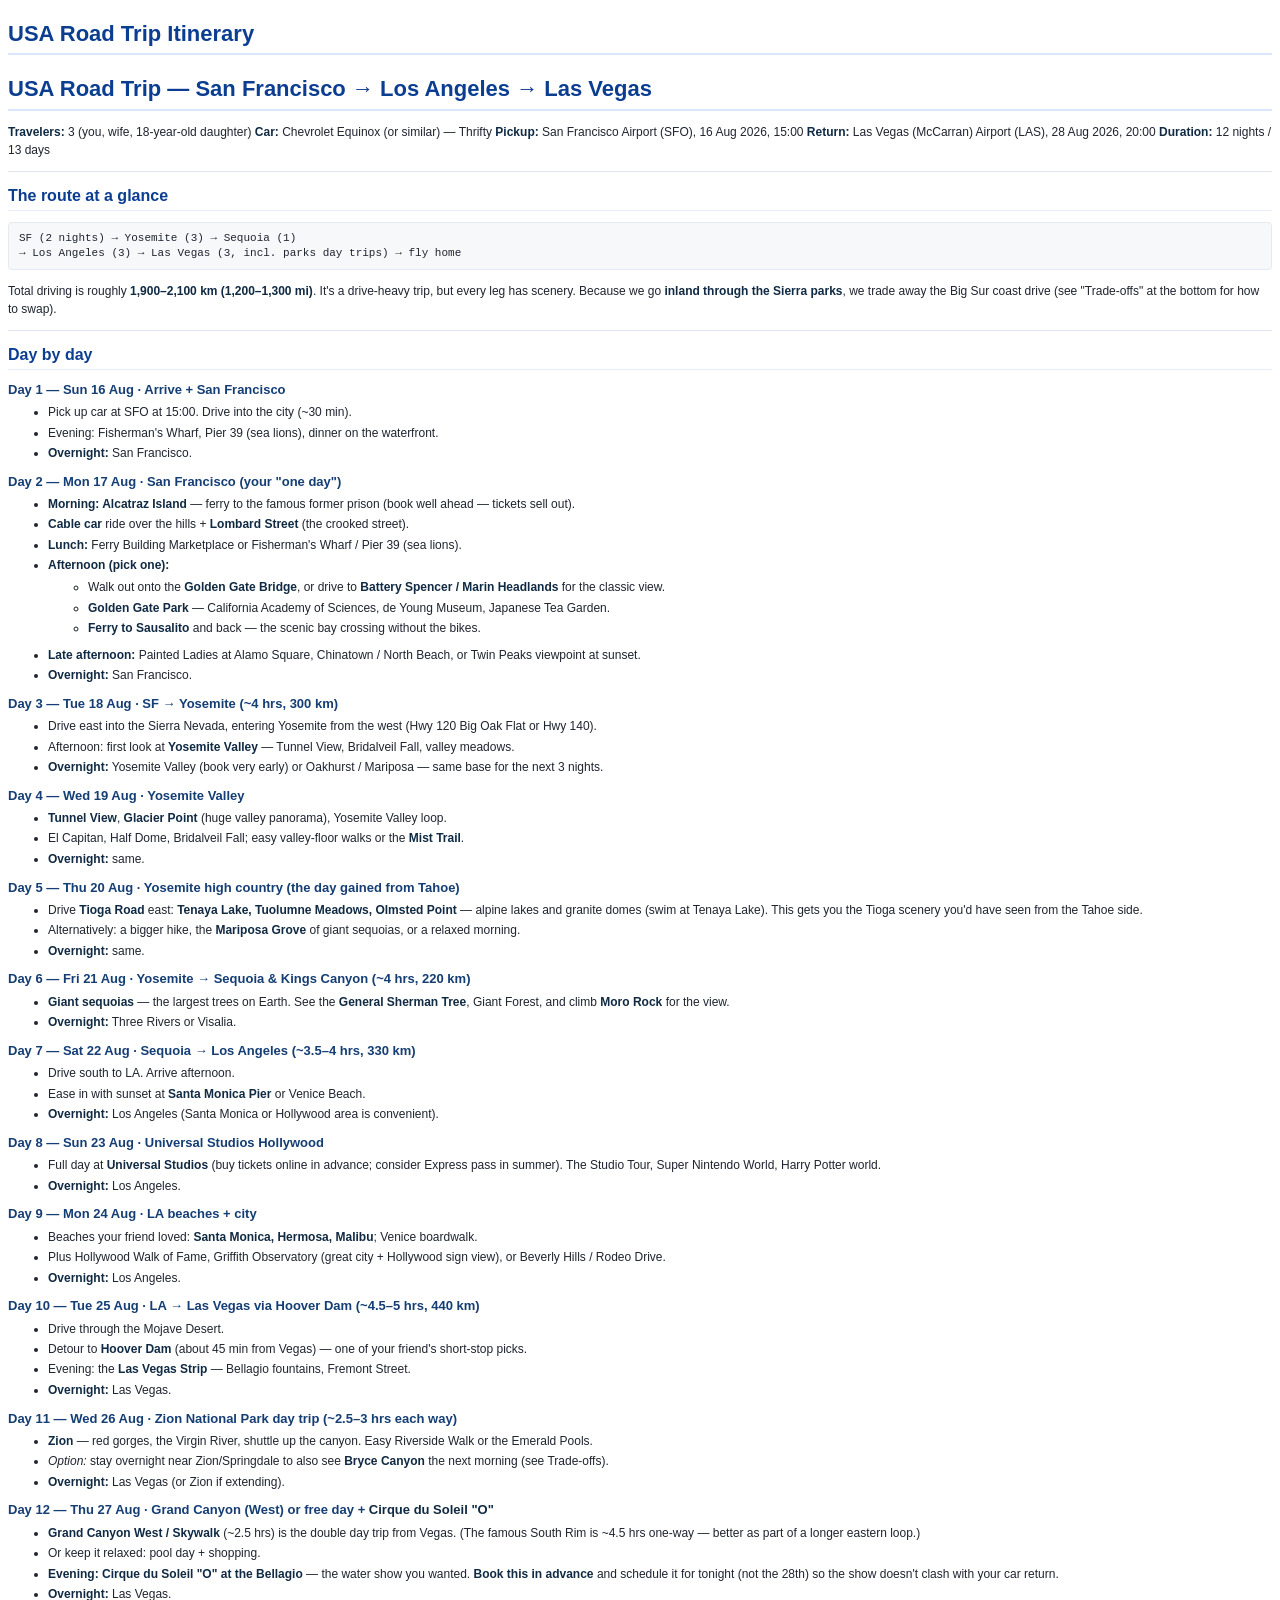
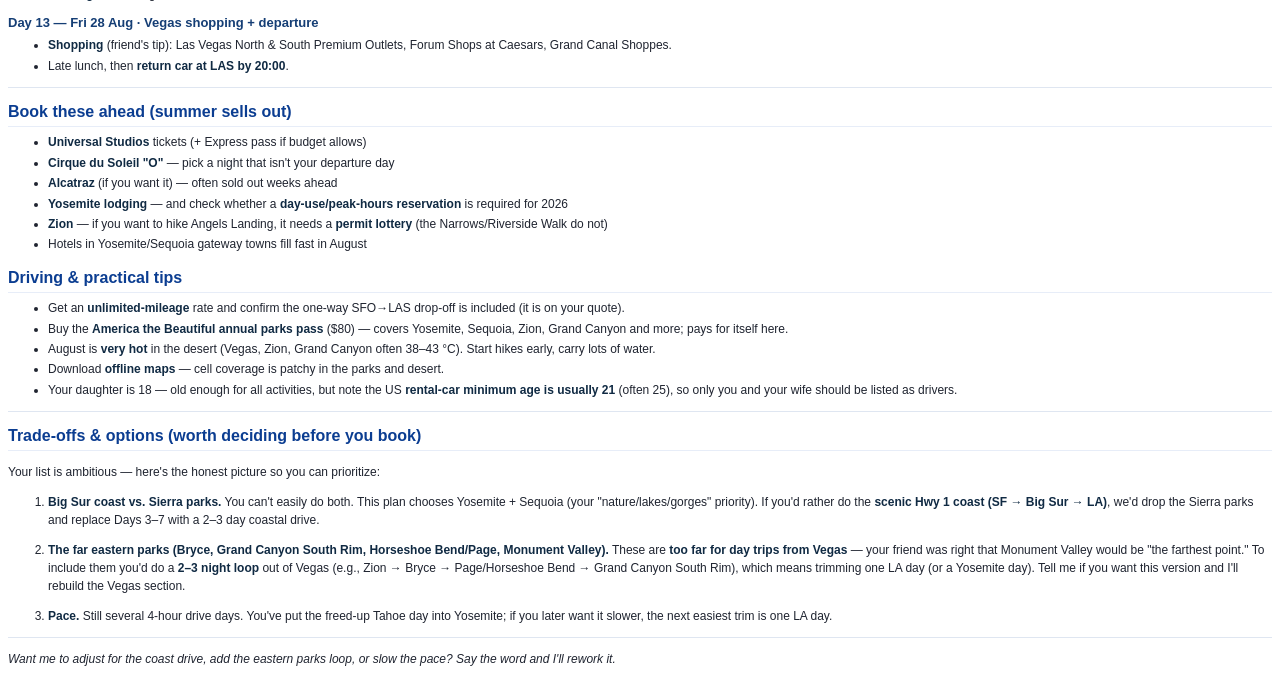
==== index.html @ 6a3eeb63 "Add index.html for GitHub Pages (renamed from itinerary.html)" ====
<!DOCTYPE html>
<html xmlns="http://www.w3.org/1999/xhtml">
<head>
  <meta charset="utf-8" />
  <meta name="generator" content="pandoc 3.10" />
  <meta name="viewport" content="width=device-width, initial-scale=1.0, user-scalable=yes" />
  <title>USA Road Trip Itinerary</title>
  <style>

span.smallcaps{font-variant: small-caps;}
div.columns{display: flex; gap: 1.5em;}
div.column{flex: auto;}
@media screen {
div.columns{gap: min(4vw, 1.5em);}
div.column{overflow-x: auto;}
}
div.hanging-indent{margin-left: 1.5em; text-indent: -1.5em;}

ul.task-list[class]{list-style: none;}
ul.task-list li input[type="checkbox"] {
font-size: inherit;
width: 0.8em;
margin: 0 0.8em 0.2em -1.6em;
vertical-align: middle;
}
.display.math{display: block; text-align: center; margin: 0.5rem auto;}
</style>
  <style type="text/css">@page { size: A4; margin: 18mm 16mm; }body {font-family: "Segoe UI", "Helvetica Neue", Arial, sans-serif;color: #1f2430;line-height: 1.5;font-size: 12px;max-width: 100%;}h1,h2,h3 {color: #0b3d91;margin: 0.9em 0 0.4em;line-height: 1.25;}h1 {font-size: 22px;border-bottom: 2px solid #dbe6ff;padding-bottom: 6px;}h2 {font-size: 16px;border-bottom: 1px solid #e7edf8;padding-bottom: 4px;}h3 {font-size: 13px;color: #153e75;}p, li {font-size: 12px;}ul, ol {margin-top: 0.35em;margin-bottom: 0.7em;}li {margin: 0.2em 0;}strong {color: #102a43;}code, pre {background: #f6f8fa;border-radius: 4px;}pre {padding: 8px 10px;overflow-x: auto;font-size: 11px;line-height: 1.35;border: 1px solid #e5e9f0;}hr {border: 0;border-top: 1px solid #dfe6f1;margin: 12px 0;}table {border-collapse: collapse;width: 100%;margin: 8px 0 12px;}th, td {border: 1px solid #d7deea;padding: 6px 8px;vertical-align: top;}th {background: #f1f5ff;text-align: left;}blockquote {margin: 0.6em 0;padding: 0.4em 0.8em;border-left: 3px solid #c9d8ff;background: #f8fbff;}a {color: #0b5bd3;text-decoration: none;}a:hover {text-decoration: underline;}@media print {body { -webkit-print-color-adjust: exact; print-color-adjust: exact; }}
  </style>
</head>
<body>
<header id="title-block-header">
<h1 class="title">USA Road Trip Itinerary</h1>
</header>
<h1 id="usa-road-trip--san-francisco--los-angeles--las-vegas">USA Road
Trip — San Francisco → Los Angeles → Las Vegas</h1>
<p><strong>Travelers:</strong> 3 (you, wife, 18-year-old daughter)
<strong>Car:</strong> Chevrolet Equinox (or similar) — Thrifty
<strong>Pickup:</strong> San Francisco Airport (SFO), 16 Aug 2026, 15:00
<strong>Return:</strong> Las Vegas (McCarran) Airport (LAS), 28 Aug
2026, 20:00 <strong>Duration:</strong> 12 nights / 13 days</p>
<hr />
<h2 id="the-route-at-a-glance">The route at a glance</h2>
<pre><code>SF (2 nights) → Yosemite (3) → Sequoia (1)
→ Los Angeles (3) → Las Vegas (3, incl. parks day trips) → fly home</code></pre>
<p>Total driving is roughly <strong>1,900–2,100 km (1,200–1,300
mi)</strong>. It&#39;s a drive-heavy trip, but every leg has scenery.
Because we go <strong>inland through the Sierra parks</strong>, we trade
away the Big Sur coast drive (see &quot;Trade-offs&quot; at the bottom for how to
swap).</p>
<hr />
<h2 id="day-by-day">Day by day</h2>
<h3 id="day-1--sun-16-aug--arrive--san-francisco">Day 1 — Sun 16 Aug ·
Arrive + San Francisco</h3>
<ul>
<li>Pick up car at SFO at 15:00. Drive into the city (~30 min).</li>
<li>Evening: Fisherman&#39;s Wharf, Pier 39 (sea lions), dinner on the
waterfront.</li>
<li><strong>Overnight:</strong> San Francisco.</li>
</ul>
<h3 id="day-2--mon-17-aug--san-francisco-your-one-day">Day 2 — Mon 17
Aug · San Francisco (your &quot;one day&quot;)</h3>
<ul>
<li><strong>Morning: Alcatraz Island</strong> — ferry to the famous
former prison (book well ahead — tickets sell out).</li>
<li><strong>Cable car</strong> ride over the hills + <strong>Lombard
Street</strong> (the crooked street).</li>
<li><strong>Lunch:</strong> Ferry Building Marketplace or Fisherman&#39;s
Wharf / Pier 39 (sea lions).</li>
<li><strong>Afternoon (pick one):</strong>
<ul>
<li>Walk out onto the <strong>Golden Gate Bridge</strong>, or drive to
<strong>Battery Spencer / Marin Headlands</strong> for the classic
view.</li>
<li><strong>Golden Gate Park</strong> — California Academy of Sciences,
de Young Museum, Japanese Tea Garden.</li>
<li><strong>Ferry to Sausalito</strong> and back — the scenic bay
crossing without the bikes.</li>
</ul></li>
<li><strong>Late afternoon:</strong> Painted Ladies at Alamo Square,
Chinatown / North Beach, or Twin Peaks viewpoint at sunset.</li>
<li><strong>Overnight:</strong> San Francisco.</li>
</ul>
<h3 id="day-3--tue-18-aug--sf--yosemite-4-hrs-300-km">Day 3 — Tue 18 Aug
· SF → Yosemite (~4 hrs, 300 km)</h3>
<ul>
<li>Drive east into the Sierra Nevada, entering Yosemite from the west
(Hwy 120 Big Oak Flat or Hwy 140).</li>
<li>Afternoon: first look at <strong>Yosemite Valley</strong> — Tunnel
View, Bridalveil Fall, valley meadows.</li>
<li><strong>Overnight:</strong> Yosemite Valley (book very early) or
Oakhurst / Mariposa — same base for the next 3 nights.</li>
</ul>
<h3 id="day-4--wed-19-aug--yosemite-valley">Day 4 — Wed 19 Aug ·
Yosemite Valley</h3>
<ul>
<li><strong>Tunnel View</strong>, <strong>Glacier Point</strong> (huge
valley panorama), Yosemite Valley loop.</li>
<li>El Capitan, Half Dome, Bridalveil Fall; easy valley-floor walks or
the <strong>Mist Trail</strong>.</li>
<li><strong>Overnight:</strong> same.</li>
</ul>
<h3 id="day-5--thu-20-aug--yosemite-high-country-the-day-gained-from-tahoe">Day
5 — Thu 20 Aug · Yosemite high country (the day gained from Tahoe)</h3>
<ul>
<li>Drive <strong>Tioga Road</strong> east: <strong>Tenaya Lake,
Tuolumne Meadows, Olmsted Point</strong> — alpine lakes and granite
domes (swim at Tenaya Lake). This gets you the Tioga scenery you&#39;d have
seen from the Tahoe side.</li>
<li>Alternatively: a bigger hike, the <strong>Mariposa Grove</strong> of
giant sequoias, or a relaxed morning.</li>
<li><strong>Overnight:</strong> same.</li>
</ul>
<h3 id="day-6--fri-21-aug--yosemite--sequoia--kings-canyon-4-hrs-220-km">Day
6 — Fri 21 Aug · Yosemite → Sequoia &amp; Kings Canyon (~4 hrs, 220
km)</h3>
<ul>
<li><strong>Giant sequoias</strong> — the largest trees on Earth. See
the <strong>General Sherman Tree</strong>, Giant Forest, and climb
<strong>Moro Rock</strong> for the view.</li>
<li><strong>Overnight:</strong> Three Rivers or Visalia.</li>
</ul>
<h3 id="day-7--sat-22-aug--sequoia--los-angeles-354-hrs-330-km">Day 7 —
Sat 22 Aug · Sequoia → Los Angeles (~3.5–4 hrs, 330 km)</h3>
<ul>
<li>Drive south to LA. Arrive afternoon.</li>
<li>Ease in with sunset at <strong>Santa Monica Pier</strong> or Venice
Beach.</li>
<li><strong>Overnight:</strong> Los Angeles (Santa Monica or Hollywood
area is convenient).</li>
</ul>
<h3 id="day-8--sun-23-aug--universal-studios-hollywood">Day 8 — Sun 23
Aug · Universal Studios Hollywood</h3>
<ul>
<li>Full day at <strong>Universal Studios</strong> (buy tickets online
in advance; consider Express pass in summer). The Studio Tour, Super
Nintendo World, Harry Potter world.</li>
<li><strong>Overnight:</strong> Los Angeles.</li>
</ul>
<h3 id="day-9--mon-24-aug--la-beaches--city">Day 9 — Mon 24 Aug · LA
beaches + city</h3>
<ul>
<li>Beaches your friend loved: <strong>Santa Monica, Hermosa,
Malibu</strong>; Venice boardwalk.</li>
<li>Plus Hollywood Walk of Fame, Griffith Observatory (great city +
Hollywood sign view), or Beverly Hills / Rodeo Drive.</li>
<li><strong>Overnight:</strong> Los Angeles.</li>
</ul>
<h3 id="day-10--tue-25-aug--la--las-vegas-via-hoover-dam-455-hrs-440-km">Day
10 — Tue 25 Aug · LA → Las Vegas via Hoover Dam (~4.5–5 hrs, 440
km)</h3>
<ul>
<li>Drive through the Mojave Desert.</li>
<li>Detour to <strong>Hoover Dam</strong> (about 45 min from Vegas) —
one of your friend&#39;s short-stop picks.</li>
<li>Evening: the <strong>Las Vegas Strip</strong> — Bellagio fountains,
Fremont Street.</li>
<li><strong>Overnight:</strong> Las Vegas.</li>
</ul>
<h3 id="day-11--wed-26-aug--zion-national-park-day-trip-253-hrs-each-way">Day
11 — Wed 26 Aug · Zion National Park day trip (~2.5–3 hrs each way)</h3>
<ul>
<li><strong>Zion</strong> — red gorges, the Virgin River, shuttle up the
canyon. Easy Riverside Walk or the Emerald Pools.</li>
<li><em>Option:</em> stay overnight near Zion/Springdale to also see
<strong>Bryce Canyon</strong> the next morning (see Trade-offs).</li>
<li><strong>Overnight:</strong> Las Vegas (or Zion if extending).</li>
</ul>
<h3 id="day-12--thu-27-aug--grand-canyon-west-or-free-day--cirque-du-soleil-o">Day
12 — Thu 27 Aug · Grand Canyon (West) or free day + <strong>Cirque du
Soleil &quot;O&quot;</strong></h3>
<ul>
<li><strong>Grand Canyon West / Skywalk</strong> (~2.5 hrs) is the
double day trip from Vegas. (The famous South Rim is ~4.5 hrs one-way —
better as part of a longer eastern loop.)</li>
<li>Or keep it relaxed: pool day + shopping.</li>
<li><strong>Evening: Cirque du Soleil &quot;O&quot; at the Bellagio</strong> — the
water show you wanted. <strong>Book this in advance</strong> and
schedule it for tonight (not the 28th) so the show doesn&#39;t clash with
your car return.</li>
<li><strong>Overnight:</strong> Las Vegas.</li>
</ul>
<h3 id="day-13--fri-28-aug--vegas-shopping--departure">Day 13 — Fri 28
Aug · Vegas shopping + departure</h3>
<ul>
<li><strong>Shopping</strong> (friend&#39;s tip): Las Vegas North &amp;
South Premium Outlets, Forum Shops at Caesars, Grand Canal Shoppes.</li>
<li>Late lunch, then <strong>return car at LAS by 20:00</strong>.</li>
</ul>
<hr />
<h2 id="book-these-ahead-summer-sells-out">Book these ahead (summer
sells out)</h2>
<ul>
<li><strong>Universal Studios</strong> tickets (+ Express pass if budget
allows)</li>
<li><strong>Cirque du Soleil &quot;O&quot;</strong> — pick a night that isn&#39;t your
departure day</li>
<li><strong>Alcatraz</strong> (if you want it) — often sold out weeks
ahead</li>
<li><strong>Yosemite lodging</strong> — and check whether a
<strong>day-use/peak-hours reservation</strong> is required for
2026</li>
<li><strong>Zion</strong> — if you want to hike Angels Landing, it needs
a <strong>permit lottery</strong> (the Narrows/Riverside Walk do
not)</li>
<li>Hotels in Yosemite/Sequoia gateway towns fill fast in August</li>
</ul>
<h2 id="driving--practical-tips">Driving &amp; practical tips</h2>
<ul>
<li>Get an <strong>unlimited-mileage</strong> rate and confirm the
one-way SFO→LAS drop-off is included (it is on your quote).</li>
<li>Buy the <strong>America the Beautiful annual parks pass</strong>
($80) — covers Yosemite, Sequoia, Zion, Grand Canyon and more; pays for
itself here.</li>
<li>August is <strong>very hot</strong> in the desert (Vegas, Zion,
Grand Canyon often 38–43 °C). Start hikes early, carry lots of
water.</li>
<li>Download <strong>offline maps</strong> — cell coverage is patchy in
the parks and desert.</li>
<li>Your daughter is 18 — old enough for all activities, but note the US
<strong>rental-car minimum age is usually 21</strong> (often 25), so
only you and your wife should be listed as drivers.</li>
</ul>
<hr />
<h2 id="trade-offs--options-worth-deciding-before-you-book">Trade-offs
&amp; options (worth deciding before you book)</h2>
<p>Your list is ambitious — here&#39;s the honest picture so you can
prioritize:</p>
<ol type="1">
<li><p><strong>Big Sur coast vs. Sierra parks.</strong> You can&#39;t easily
do both. This plan chooses Yosemite + Sequoia (your
&quot;nature/lakes/gorges&quot; priority). If you&#39;d rather do the <strong>scenic
Hwy 1 coast (SF → Big Sur → LA)</strong>, we&#39;d drop the Sierra parks and
replace Days 3–7 with a 2–3 day coastal drive.</p></li>
<li><p><strong>The far eastern parks (Bryce, Grand Canyon South Rim,
Horseshoe Bend/Page, Monument Valley).</strong> These are <strong>too
far for day trips from Vegas</strong> — your friend was right that
Monument Valley would be &quot;the farthest point.&quot; To include them you&#39;d do
a <strong>2–3 night loop</strong> out of Vegas (e.g., Zion → Bryce →
Page/Horseshoe Bend → Grand Canyon South Rim), which means trimming one
LA day (or a Yosemite day). Tell me if you want this version and I&#39;ll
rebuild the Vegas section.</p></li>
<li><p><strong>Pace.</strong> Still several 4-hour drive days. You&#39;ve
put the freed-up Tahoe day into Yosemite; if you later want it slower,
the next easiest trim is one LA day.</p></li>
</ol>
<hr />
<p><em>Want me to adjust for the coast drive, add the eastern parks
loop, or slow the pace? Say the word and I&#39;ll rework it.</em></p>
</body>
</html>
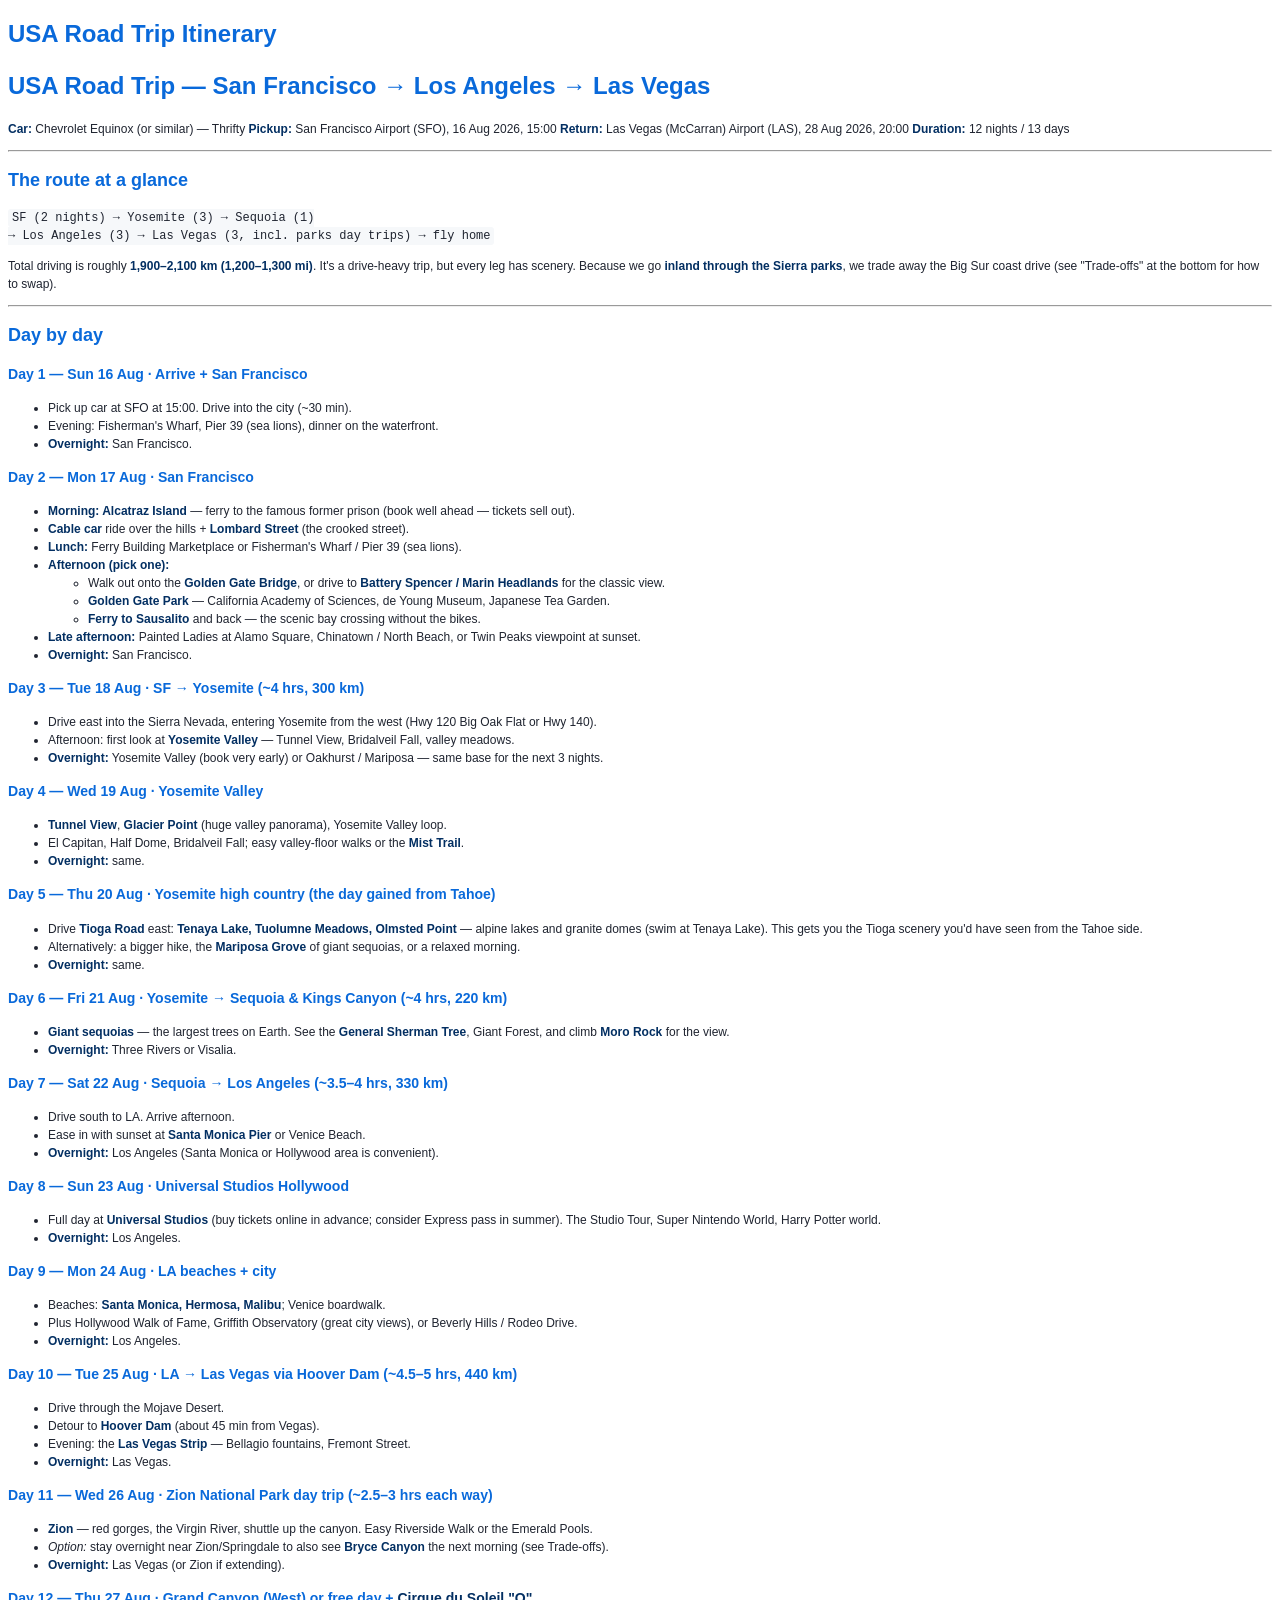
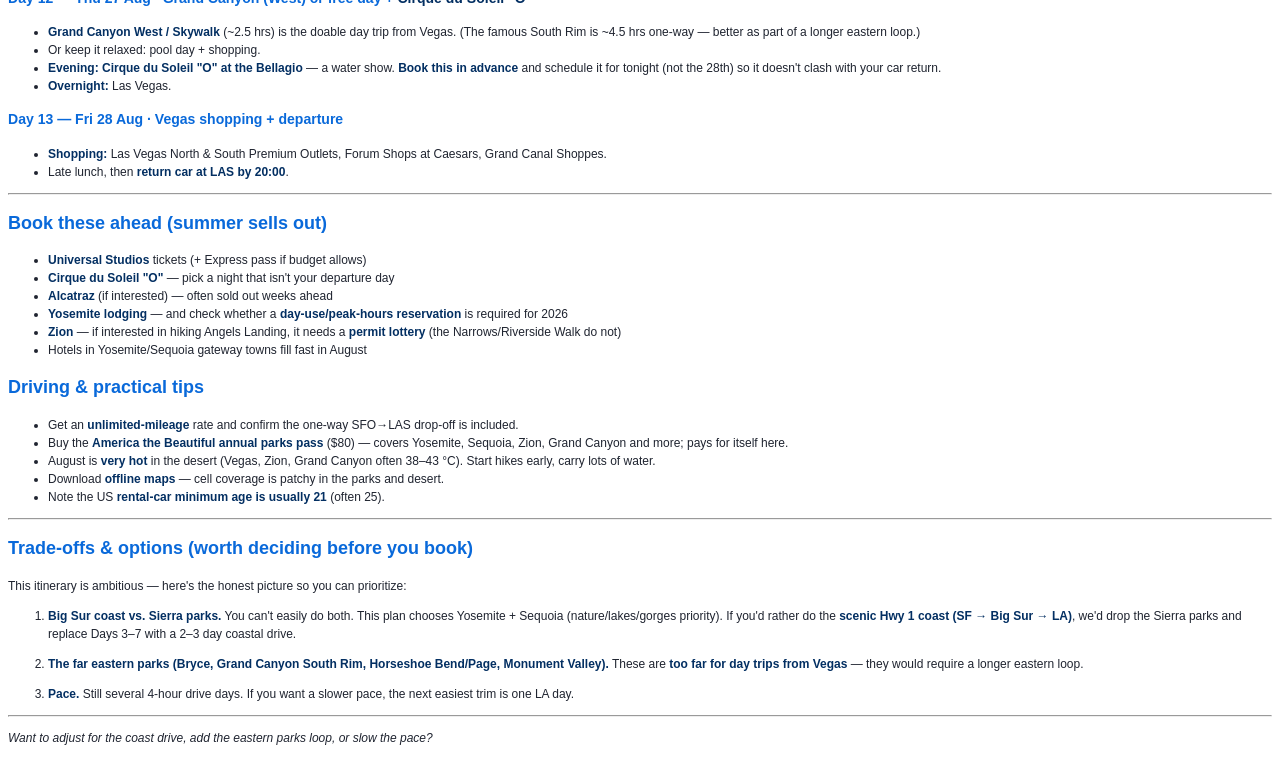
==== commit 39b36598: "Sync index.html with depersonalized itinerary.md" ====
--- a/index.html
+++ b/index.html
@@ -25,8 +25,7 @@
 }
 .display.math{display: block; text-align: center; margin: 0.5rem auto;}
 </style>
-  <style type="text/css">@page { size: A4; margin: 18mm 16mm; }body {font-family: "Segoe UI", "Helvetica Neue", Arial, sans-serif;color: #1f2430;line-height: 1.5;font-size: 12px;max-width: 100%;}h1,h2,h3 {color: #0b3d91;margin: 0.9em 0 0.4em;line-height: 1.25;}h1 {font-size: 22px;border-bottom: 2px solid #dbe6ff;padding-bottom: 6px;}h2 {font-size: 16px;border-bottom: 1px solid #e7edf8;padding-bottom: 4px;}h3 {font-size: 13px;color: #153e75;}p, li {font-size: 12px;}ul, ol {margin-top: 0.35em;margin-bottom: 0.7em;}li {margin: 0.2em 0;}strong {color: #102a43;}code, pre {background: #f6f8fa;border-radius: 4px;}pre {padding: 8px 10px;overflow-x: auto;font-size: 11px;line-height: 1.35;border: 1px solid #e5e9f0;}hr {border: 0;border-top: 1px solid #dfe6f1;margin: 12px 0;}table {border-collapse: collapse;width: 100%;margin: 8px 0 12px;}th, td {border: 1px solid #d7deea;padding: 6px 8px;vertical-align: top;}th {background: #f1f5ff;text-align: left;}blockquote {margin: 0.6em 0;padding: 0.4em 0.8em;border-left: 3px solid #c9d8ff;background: #f8fbff;}a {color: #0b5bd3;text-decoration: none;}a:hover {text-decoration: underline;}@media print {body { -webkit-print-color-adjust: exact; print-color-adjust: exact; }}
-  </style>
+  <style type="text/css">@page { size: A4; margin: 18mm 16mm; }body {font-family: "Segoe UI", "Helvetica Neue", Arial, sans-serif;color: #1f2430;line-height: 1.5;font-size: 12px;max-width: 100%;}h1, h2, h3 {color: #0969da;}a {color: #0969da;text-decoration: none;}a:hover {text-decoration: underline;}strong {color: #032f62;}code {background-color: #f6f8fa;padding: 2px 4px;border-radius: 3px;font-family: monospace;}</style>
 </head>
 <body>
 <header id="title-block-header">
@@ -34,8 +33,7 @@
 </header>
 <h1 id="usa-road-trip--san-francisco--los-angeles--las-vegas">USA Road
 Trip — San Francisco → Los Angeles → Las Vegas</h1>
-<p><strong>Travelers:</strong> 3 (you, wife, 18-year-old daughter)
-<strong>Car:</strong> Chevrolet Equinox (or similar) — Thrifty
+<p><strong>Car:</strong> Chevrolet Equinox (or similar) — Thrifty
 <strong>Pickup:</strong> San Francisco Airport (SFO), 16 Aug 2026, 15:00
 <strong>Return:</strong> Las Vegas (McCarran) Airport (LAS), 28 Aug
 2026, 20:00 <strong>Duration:</strong> 12 nights / 13 days</p>
@@ -58,8 +56,7 @@
 waterfront.</li>
 <li><strong>Overnight:</strong> San Francisco.</li>
 </ul>
-<h3 id="day-2--mon-17-aug--san-francisco-your-one-day">Day 2 — Mon 17
-Aug · San Francisco (your &quot;one day&quot;)</h3>
+<h3 id="day-2--mon-17-aug--san-francisco">Day 2 — Mon 17 Aug · San Francisco</h3>
 <ul>
 <li><strong>Morning: Alcatraz Island</strong> — ferry to the famous
 former prison (book well ahead — tickets sell out).</li>
@@ -140,10 +137,9 @@
 <h3 id="day-9--mon-24-aug--la-beaches--city">Day 9 — Mon 24 Aug · LA
 beaches + city</h3>
 <ul>
-<li>Beaches your friend loved: <strong>Santa Monica, Hermosa,
+<li>Beaches: <strong>Santa Monica, Hermosa,
 Malibu</strong>; Venice boardwalk.</li>
-<li>Plus Hollywood Walk of Fame, Griffith Observatory (great city +
-Hollywood sign view), or Beverly Hills / Rodeo Drive.</li>
+<li>Plus Hollywood Walk of Fame, Griffith Observatory (great city views), or Beverly Hills / Rodeo Drive.</li>
 <li><strong>Overnight:</strong> Los Angeles.</li>
 </ul>
 <h3 id="day-10--tue-25-aug--la--las-vegas-via-hoover-dam-455-hrs-440-km">Day
@@ -151,8 +147,7 @@
 km)</h3>
 <ul>
 <li>Drive through the Mojave Desert.</li>
-<li>Detour to <strong>Hoover Dam</strong> (about 45 min from Vegas) —
-one of your friend&#39;s short-stop picks.</li>
+<li>Detour to <strong>Hoover Dam</strong> (about 45 min from Vegas).</li>
 <li>Evening: the <strong>Las Vegas Strip</strong> — Bellagio fountains,
 Fremont Street.</li>
 <li><strong>Overnight:</strong> Las Vegas.</li>
@@ -171,19 +166,19 @@
 Soleil &quot;O&quot;</strong></h3>
 <ul>
 <li><strong>Grand Canyon West / Skywalk</strong> (~2.5 hrs) is the
-double day trip from Vegas. (The famous South Rim is ~4.5 hrs one-way —
+doable day trip from Vegas. (The famous South Rim is ~4.5 hrs one-way —
 better as part of a longer eastern loop.)</li>
 <li>Or keep it relaxed: pool day + shopping.</li>
-<li><strong>Evening: Cirque du Soleil &quot;O&quot; at the Bellagio</strong> — the
-water show you wanted. <strong>Book this in advance</strong> and
-schedule it for tonight (not the 28th) so the show doesn&#39;t clash with
+<li><strong>Evening: Cirque du Soleil &quot;O&quot; at the Bellagio</strong> — a
+water show. <strong>Book this in advance</strong> and
+schedule it for tonight (not the 28th) so it doesn&#39;t clash with
 your car return.</li>
 <li><strong>Overnight:</strong> Las Vegas.</li>
 </ul>
 <h3 id="day-13--fri-28-aug--vegas-shopping--departure">Day 13 — Fri 28
 Aug · Vegas shopping + departure</h3>
 <ul>
-<li><strong>Shopping</strong> (friend&#39;s tip): Las Vegas North &amp;
+<li><strong>Shopping:</strong> Las Vegas North &amp;
 South Premium Outlets, Forum Shops at Caesars, Grand Canal Shoppes.</li>
 <li>Late lunch, then <strong>return car at LAS by 20:00</strong>.</li>
 </ul>
@@ -195,12 +190,12 @@
 allows)</li>
 <li><strong>Cirque du Soleil &quot;O&quot;</strong> — pick a night that isn&#39;t your
 departure day</li>
-<li><strong>Alcatraz</strong> (if you want it) — often sold out weeks
+<li><strong>Alcatraz</strong> (if interested) — often sold out weeks
 ahead</li>
 <li><strong>Yosemite lodging</strong> — and check whether a
 <strong>day-use/peak-hours reservation</strong> is required for
 2026</li>
-<li><strong>Zion</strong> — if you want to hike Angels Landing, it needs
+<li><strong>Zion</strong> — if interested in hiking Angels Landing, it needs
 a <strong>permit lottery</strong> (the Narrows/Riverside Walk do
 not)</li>
 <li>Hotels in Yosemite/Sequoia gateway towns fill fast in August</li>
@@ -208,7 +203,7 @@
 <h2 id="driving--practical-tips">Driving &amp; practical tips</h2>
 <ul>
 <li>Get an <strong>unlimited-mileage</strong> rate and confirm the
-one-way SFO→LAS drop-off is included (it is on your quote).</li>
+one-way SFO→LAS drop-off is included.</li>
 <li>Buy the <strong>America the Beautiful annual parks pass</strong>
 ($80) — covers Yosemite, Sequoia, Zion, Grand Canyon and more; pays for
 itself here.</li>
@@ -217,35 +212,28 @@
 water.</li>
 <li>Download <strong>offline maps</strong> — cell coverage is patchy in
 the parks and desert.</li>
-<li>Your daughter is 18 — old enough for all activities, but note the US
-<strong>rental-car minimum age is usually 21</strong> (often 25), so
-only you and your wife should be listed as drivers.</li>
+<li>Note the US
+<strong>rental-car minimum age is usually 21</strong> (often 25).</li>
 </ul>
 <hr />
 <h2 id="trade-offs--options-worth-deciding-before-you-book">Trade-offs
 &amp; options (worth deciding before you book)</h2>
-<p>Your list is ambitious — here&#39;s the honest picture so you can
+<p>This itinerary is ambitious — here&#39;s the honest picture so you can
 prioritize:</p>
 <ol type="1">
 <li><p><strong>Big Sur coast vs. Sierra parks.</strong> You can&#39;t easily
-do both. This plan chooses Yosemite + Sequoia (your
-&quot;nature/lakes/gorges&quot; priority). If you&#39;d rather do the <strong>scenic
+do both. This plan chooses Yosemite + Sequoia (nature/lakes/gorges
+priority). If you&#39;d rather do the <strong>scenic
 Hwy 1 coast (SF → Big Sur → LA)</strong>, we&#39;d drop the Sierra parks and
 replace Days 3–7 with a 2–3 day coastal drive.</p></li>
 <li><p><strong>The far eastern parks (Bryce, Grand Canyon South Rim,
 Horseshoe Bend/Page, Monument Valley).</strong> These are <strong>too
-far for day trips from Vegas</strong> — your friend was right that
-Monument Valley would be &quot;the farthest point.&quot; To include them you&#39;d do
-a <strong>2–3 night loop</strong> out of Vegas (e.g., Zion → Bryce →
-Page/Horseshoe Bend → Grand Canyon South Rim), which means trimming one
-LA day (or a Yosemite day). Tell me if you want this version and I&#39;ll
-rebuild the Vegas section.</p></li>
-<li><p><strong>Pace.</strong> Still several 4-hour drive days. You&#39;ve
-put the freed-up Tahoe day into Yosemite; if you later want it slower,
+far for day trips from Vegas</strong> — they would require a longer eastern loop.</p></li>
+<li><p><strong>Pace.</strong> Still several 4-hour drive days. If you want a slower pace,
 the next easiest trim is one LA day.</p></li>
 </ol>
 <hr />
-<p><em>Want me to adjust for the coast drive, add the eastern parks
-loop, or slow the pace? Say the word and I&#39;ll rework it.</em></p>
+<p><em>Want to adjust for the coast drive, add the eastern parks
+loop, or slow the pace?</em></p>
 </body>
 </html>
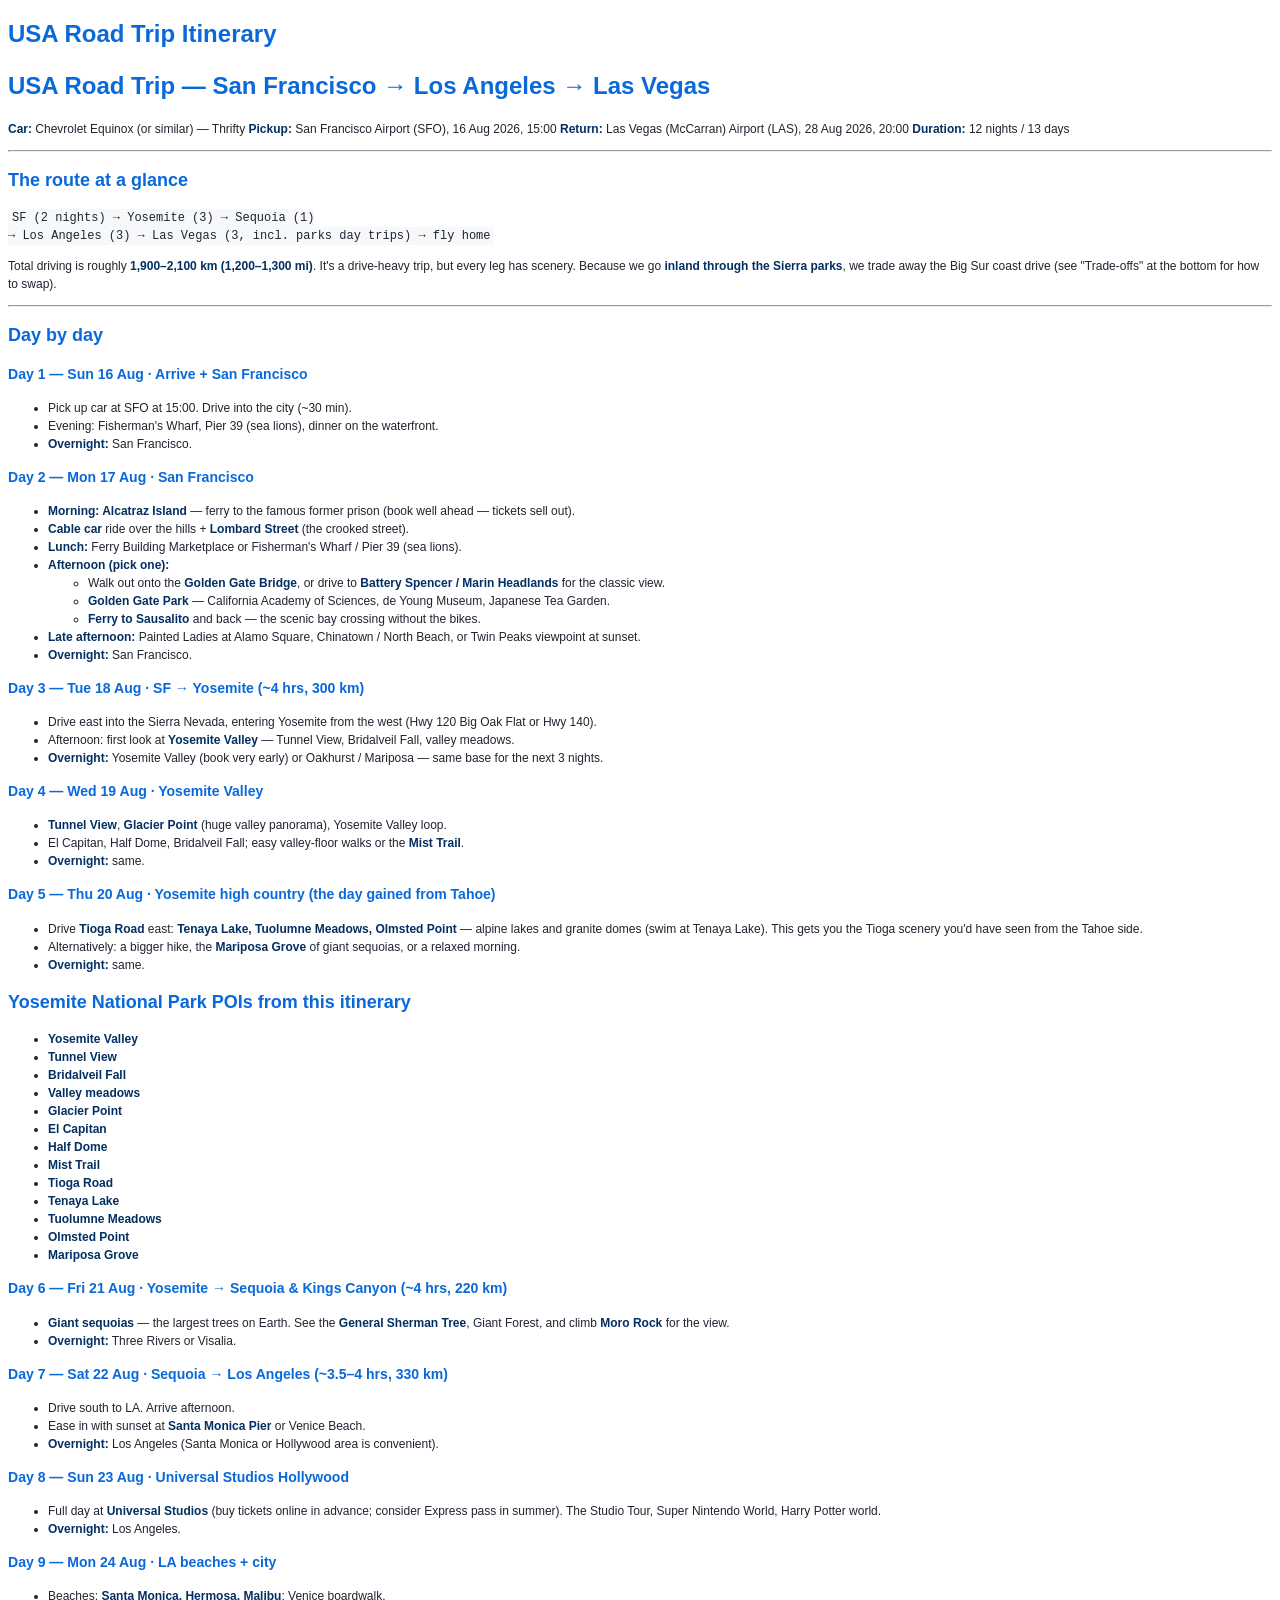
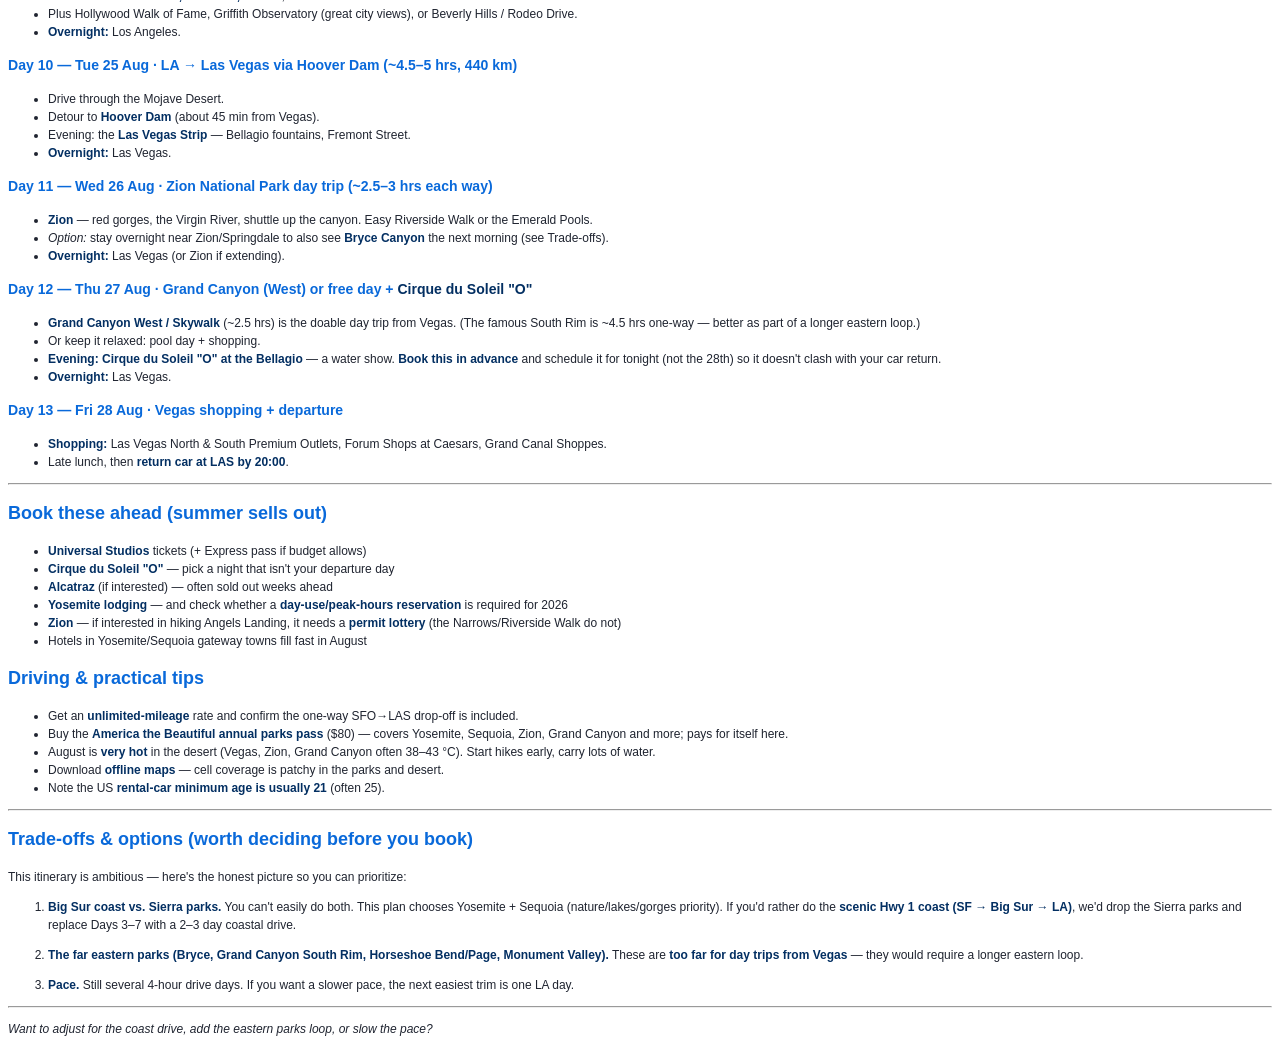
==== commit 9312116b: "Add Yosemite POI list Co-authored-by: Tvaroga <6142478+Tvaroga@users.noreply.github.com>" ====
--- a/index.html
+++ b/index.html
@@ -108,6 +108,23 @@
 giant sequoias, or a relaxed morning.</li>
 <li><strong>Overnight:</strong> same.</li>
 </ul>
+<h2 id="yosemite-national-park-pois-from-this-itinerary">Yosemite National
+Park POIs from this itinerary</h2>
+<ul>
+<li><strong>Yosemite Valley</strong></li>
+<li><strong>Tunnel View</strong></li>
+<li><strong>Bridalveil Fall</strong></li>
+<li><strong>Valley meadows</strong></li>
+<li><strong>Glacier Point</strong></li>
+<li><strong>El Capitan</strong></li>
+<li><strong>Half Dome</strong></li>
+<li><strong>Mist Trail</strong></li>
+<li><strong>Tioga Road</strong></li>
+<li><strong>Tenaya Lake</strong></li>
+<li><strong>Tuolumne Meadows</strong></li>
+<li><strong>Olmsted Point</strong></li>
+<li><strong>Mariposa Grove</strong></li>
+</ul>
 <h3 id="day-6--fri-21-aug--yosemite--sequoia--kings-canyon-4-hrs-220-km">Day
 6 — Fri 21 Aug · Yosemite → Sequoia &amp; Kings Canyon (~4 hrs, 220
 km)</h3>
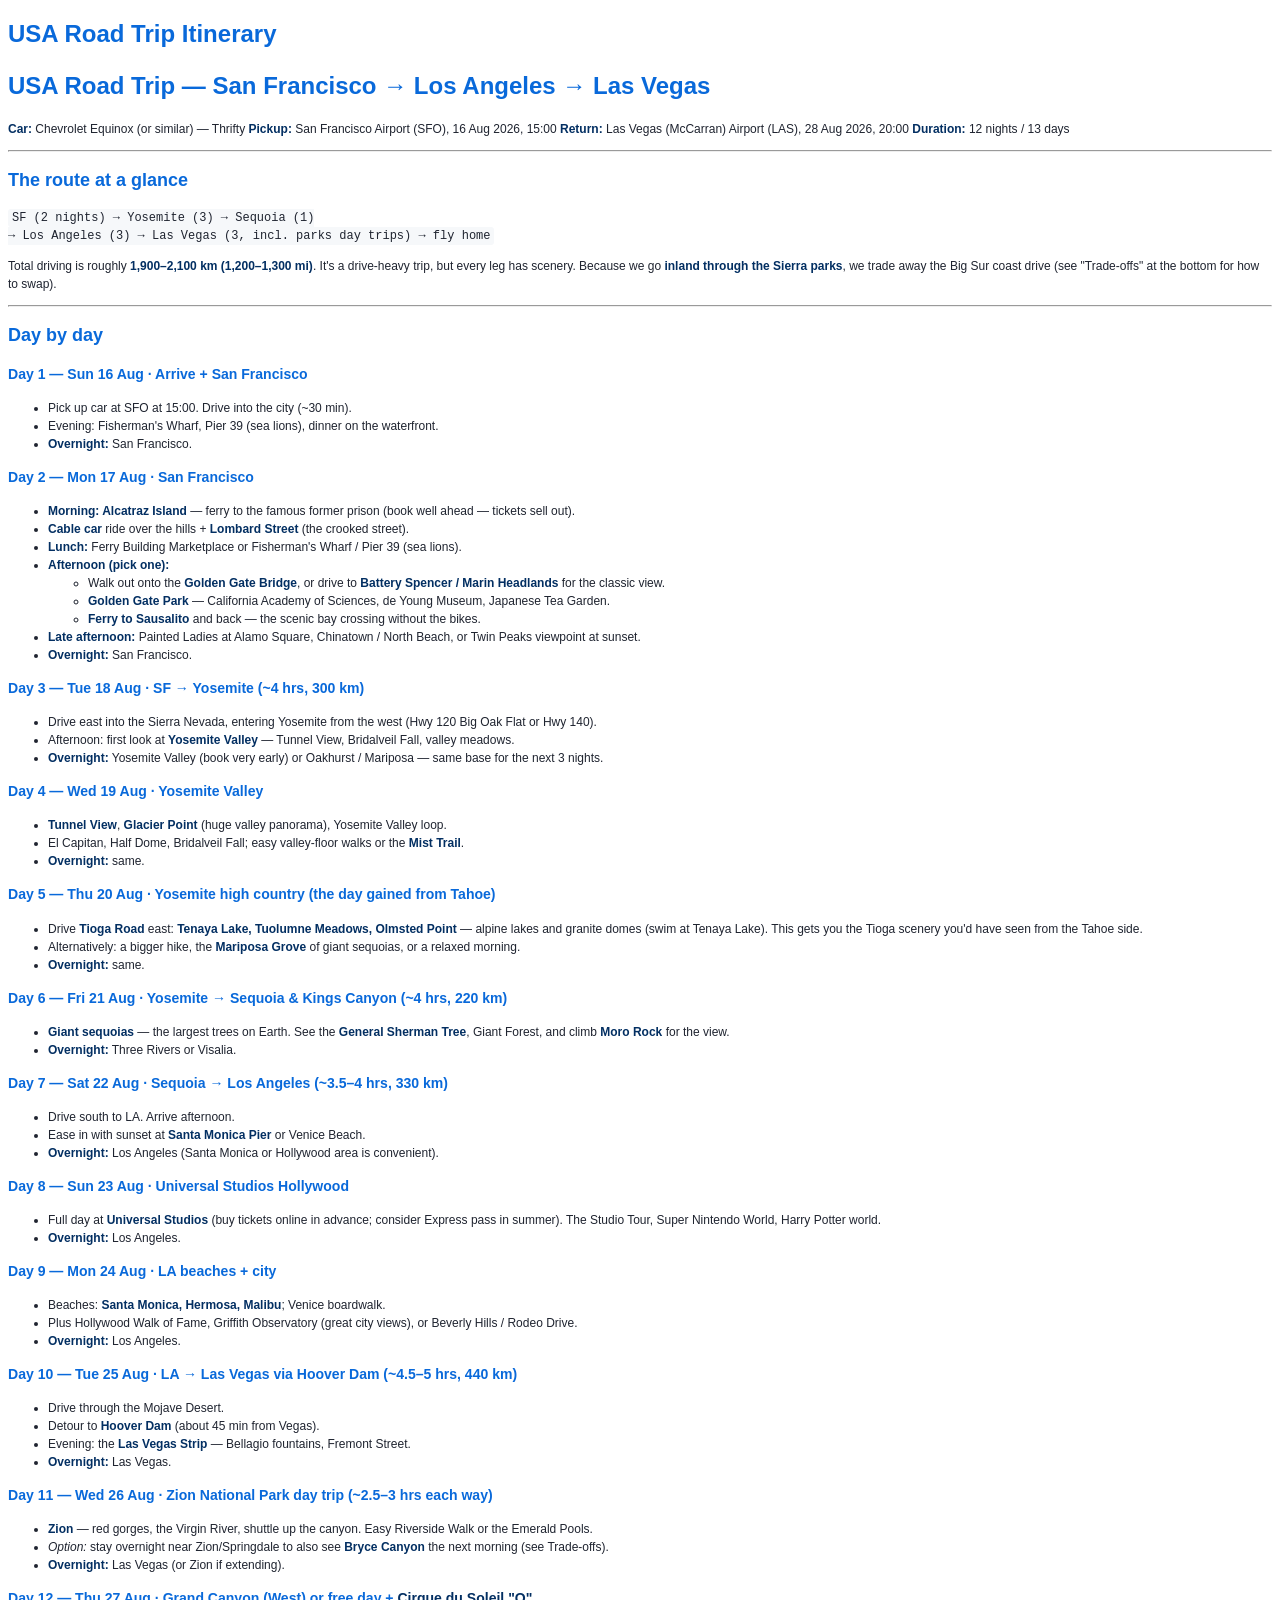
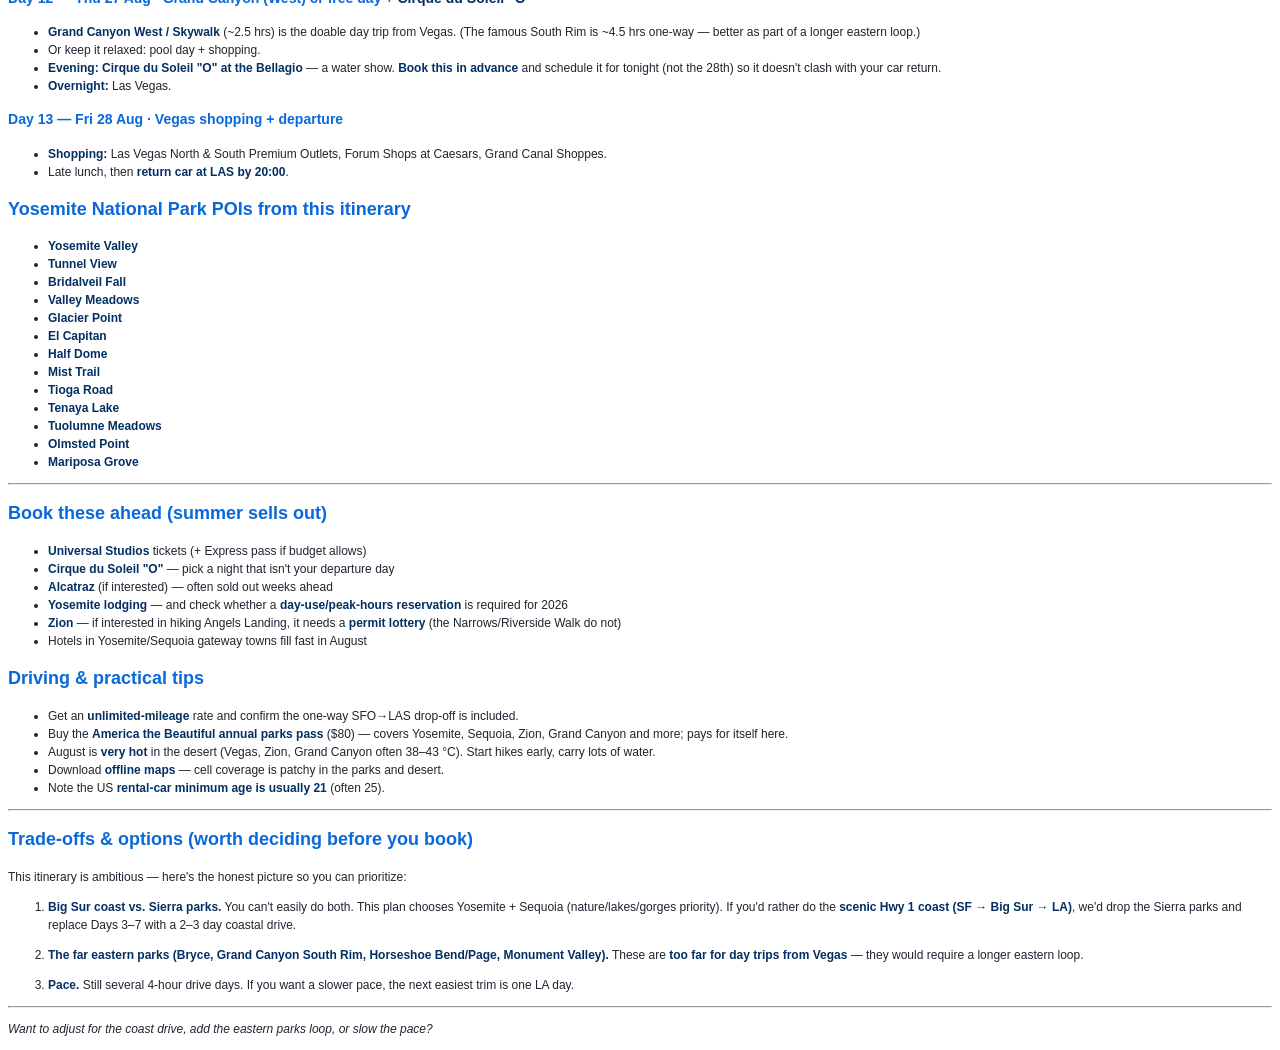
==== commit 0112f17f: "Refine Yosemite POI list placement Co-authored-by: Tvaroga <6142478+Tvaroga@users.noreply.github.com" ====
--- a/index.html
+++ b/index.html
@@ -108,13 +108,87 @@
 giant sequoias, or a relaxed morning.</li>
 <li><strong>Overnight:</strong> same.</li>
 </ul>
+<h3 id="day-6--fri-21-aug--yosemite--sequoia--kings-canyon-4-hrs-220-km">Day
+6 — Fri 21 Aug · Yosemite → Sequoia &amp; Kings Canyon (~4 hrs, 220
+km)</h3>
+<ul>
+<li><strong>Giant sequoias</strong> — the largest trees on Earth. See
+the <strong>General Sherman Tree</strong>, Giant Forest, and climb
+<strong>Moro Rock</strong> for the view.</li>
+<li><strong>Overnight:</strong> Three Rivers or Visalia.</li>
+</ul>
+<h3 id="day-7--sat-22-aug--sequoia--los-angeles-354-hrs-330-km">Day 7 —
+Sat 22 Aug · Sequoia → Los Angeles (~3.5–4 hrs, 330 km)</h3>
+<ul>
+<li>Drive south to LA. Arrive afternoon.</li>
+<li>Ease in with sunset at <strong>Santa Monica Pier</strong> or Venice
+Beach.</li>
+<li><strong>Overnight:</strong> Los Angeles (Santa Monica or Hollywood
+area is convenient).</li>
+</ul>
+<h3 id="day-8--sun-23-aug--universal-studios-hollywood">Day 8 — Sun 23
+Aug · Universal Studios Hollywood</h3>
+<ul>
+<li>Full day at <strong>Universal Studios</strong> (buy tickets online
+in advance; consider Express pass in summer). The Studio Tour, Super
+Nintendo World, Harry Potter world.</li>
+<li><strong>Overnight:</strong> Los Angeles.</li>
+</ul>
+<h3 id="day-9--mon-24-aug--la-beaches--city">Day 9 — Mon 24 Aug · LA
+beaches + city</h3>
+<ul>
+<li>Beaches: <strong>Santa Monica, Hermosa,
+Malibu</strong>; Venice boardwalk.</li>
+<li>Plus Hollywood Walk of Fame, Griffith Observatory (great city views), or Beverly Hills / Rodeo Drive.</li>
+<li><strong>Overnight:</strong> Los Angeles.</li>
+</ul>
+<h3 id="day-10--tue-25-aug--la--las-vegas-via-hoover-dam-455-hrs-440-km">Day
+10 — Tue 25 Aug · LA → Las Vegas via Hoover Dam (~4.5–5 hrs, 440
+km)</h3>
+<ul>
+<li>Drive through the Mojave Desert.</li>
+<li>Detour to <strong>Hoover Dam</strong> (about 45 min from Vegas).</li>
+<li>Evening: the <strong>Las Vegas Strip</strong> — Bellagio fountains,
+Fremont Street.</li>
+<li><strong>Overnight:</strong> Las Vegas.</li>
+</ul>
+<h3 id="day-11--wed-26-aug--zion-national-park-day-trip-253-hrs-each-way">Day
+11 — Wed 26 Aug · Zion National Park day trip (~2.5–3 hrs each way)</h3>
+<ul>
+<li><strong>Zion</strong> — red gorges, the Virgin River, shuttle up the
+canyon. Easy Riverside Walk or the Emerald Pools.</li>
+<li><em>Option:</em> stay overnight near Zion/Springdale to also see
+<strong>Bryce Canyon</strong> the next morning (see Trade-offs).</li>
+<li><strong>Overnight:</strong> Las Vegas (or Zion if extending).</li>
+</ul>
+<h3 id="day-12--thu-27-aug--grand-canyon-west-or-free-day--cirque-du-soleil-o">Day
+12 — Thu 27 Aug · Grand Canyon (West) or free day + <strong>Cirque du
+Soleil &quot;O&quot;</strong></h3>
+<ul>
+<li><strong>Grand Canyon West / Skywalk</strong> (~2.5 hrs) is the
+doable day trip from Vegas. (The famous South Rim is ~4.5 hrs one-way —
+better as part of a longer eastern loop.)</li>
+<li>Or keep it relaxed: pool day + shopping.</li>
+<li><strong>Evening: Cirque du Soleil &quot;O&quot; at the Bellagio</strong> — a
+water show. <strong>Book this in advance</strong> and
+schedule it for tonight (not the 28th) so it doesn&#39;t clash with
+your car return.</li>
+<li><strong>Overnight:</strong> Las Vegas.</li>
+</ul>
+<h3 id="day-13--fri-28-aug--vegas-shopping--departure">Day 13 — Fri 28
+Aug · Vegas shopping + departure</h3>
+<ul>
+<li><strong>Shopping:</strong> Las Vegas North &amp;
+South Premium Outlets, Forum Shops at Caesars, Grand Canal Shoppes.</li>
+<li>Late lunch, then <strong>return car at LAS by 20:00</strong>.</li>
+</ul>
 <h2 id="yosemite-national-park-pois-from-this-itinerary">Yosemite National
 Park POIs from this itinerary</h2>
 <ul>
 <li><strong>Yosemite Valley</strong></li>
 <li><strong>Tunnel View</strong></li>
 <li><strong>Bridalveil Fall</strong></li>
-<li><strong>Valley meadows</strong></li>
+<li><strong>Valley Meadows</strong></li>
 <li><strong>Glacier Point</strong></li>
 <li><strong>El Capitan</strong></li>
 <li><strong>Half Dome</strong></li>
@@ -124,80 +198,6 @@
 <li><strong>Tuolumne Meadows</strong></li>
 <li><strong>Olmsted Point</strong></li>
 <li><strong>Mariposa Grove</strong></li>
-</ul>
-<h3 id="day-6--fri-21-aug--yosemite--sequoia--kings-canyon-4-hrs-220-km">Day
-6 — Fri 21 Aug · Yosemite → Sequoia &amp; Kings Canyon (~4 hrs, 220
-km)</h3>
-<ul>
-<li><strong>Giant sequoias</strong> — the largest trees on Earth. See
-the <strong>General Sherman Tree</strong>, Giant Forest, and climb
-<strong>Moro Rock</strong> for the view.</li>
-<li><strong>Overnight:</strong> Three Rivers or Visalia.</li>
-</ul>
-<h3 id="day-7--sat-22-aug--sequoia--los-angeles-354-hrs-330-km">Day 7 —
-Sat 22 Aug · Sequoia → Los Angeles (~3.5–4 hrs, 330 km)</h3>
-<ul>
-<li>Drive south to LA. Arrive afternoon.</li>
-<li>Ease in with sunset at <strong>Santa Monica Pier</strong> or Venice
-Beach.</li>
-<li><strong>Overnight:</strong> Los Angeles (Santa Monica or Hollywood
-area is convenient).</li>
-</ul>
-<h3 id="day-8--sun-23-aug--universal-studios-hollywood">Day 8 — Sun 23
-Aug · Universal Studios Hollywood</h3>
-<ul>
-<li>Full day at <strong>Universal Studios</strong> (buy tickets online
-in advance; consider Express pass in summer). The Studio Tour, Super
-Nintendo World, Harry Potter world.</li>
-<li><strong>Overnight:</strong> Los Angeles.</li>
-</ul>
-<h3 id="day-9--mon-24-aug--la-beaches--city">Day 9 — Mon 24 Aug · LA
-beaches + city</h3>
-<ul>
-<li>Beaches: <strong>Santa Monica, Hermosa,
-Malibu</strong>; Venice boardwalk.</li>
-<li>Plus Hollywood Walk of Fame, Griffith Observatory (great city views), or Beverly Hills / Rodeo Drive.</li>
-<li><strong>Overnight:</strong> Los Angeles.</li>
-</ul>
-<h3 id="day-10--tue-25-aug--la--las-vegas-via-hoover-dam-455-hrs-440-km">Day
-10 — Tue 25 Aug · LA → Las Vegas via Hoover Dam (~4.5–5 hrs, 440
-km)</h3>
-<ul>
-<li>Drive through the Mojave Desert.</li>
-<li>Detour to <strong>Hoover Dam</strong> (about 45 min from Vegas).</li>
-<li>Evening: the <strong>Las Vegas Strip</strong> — Bellagio fountains,
-Fremont Street.</li>
-<li><strong>Overnight:</strong> Las Vegas.</li>
-</ul>
-<h3 id="day-11--wed-26-aug--zion-national-park-day-trip-253-hrs-each-way">Day
-11 — Wed 26 Aug · Zion National Park day trip (~2.5–3 hrs each way)</h3>
-<ul>
-<li><strong>Zion</strong> — red gorges, the Virgin River, shuttle up the
-canyon. Easy Riverside Walk or the Emerald Pools.</li>
-<li><em>Option:</em> stay overnight near Zion/Springdale to also see
-<strong>Bryce Canyon</strong> the next morning (see Trade-offs).</li>
-<li><strong>Overnight:</strong> Las Vegas (or Zion if extending).</li>
-</ul>
-<h3 id="day-12--thu-27-aug--grand-canyon-west-or-free-day--cirque-du-soleil-o">Day
-12 — Thu 27 Aug · Grand Canyon (West) or free day + <strong>Cirque du
-Soleil &quot;O&quot;</strong></h3>
-<ul>
-<li><strong>Grand Canyon West / Skywalk</strong> (~2.5 hrs) is the
-doable day trip from Vegas. (The famous South Rim is ~4.5 hrs one-way —
-better as part of a longer eastern loop.)</li>
-<li>Or keep it relaxed: pool day + shopping.</li>
-<li><strong>Evening: Cirque du Soleil &quot;O&quot; at the Bellagio</strong> — a
-water show. <strong>Book this in advance</strong> and
-schedule it for tonight (not the 28th) so it doesn&#39;t clash with
-your car return.</li>
-<li><strong>Overnight:</strong> Las Vegas.</li>
-</ul>
-<h3 id="day-13--fri-28-aug--vegas-shopping--departure">Day 13 — Fri 28
-Aug · Vegas shopping + departure</h3>
-<ul>
-<li><strong>Shopping:</strong> Las Vegas North &amp;
-South Premium Outlets, Forum Shops at Caesars, Grand Canal Shoppes.</li>
-<li>Late lunch, then <strong>return car at LAS by 20:00</strong>.</li>
 </ul>
 <hr />
 <h2 id="book-these-ahead-summer-sells-out">Book these ahead (summer
